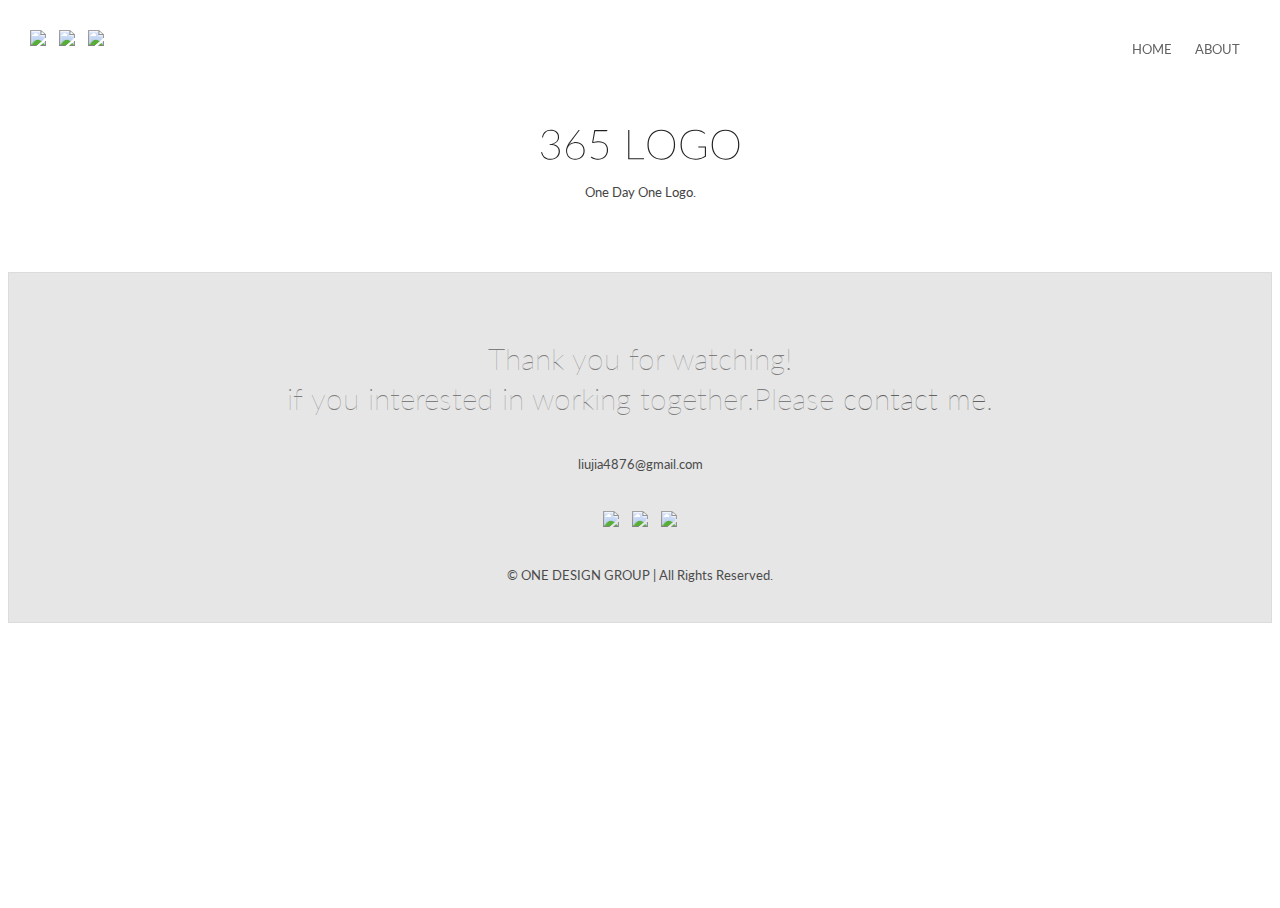
==== about.html @ 1ac310ff "up" ====
<!DOCTYPE html>
<html>
<head>
<meta charset="utf-8" />
<meta name="viewport" content="width=device-width,initial-scale=1">

<title>365 | LOGO</title>

<link rel="icon" type="image/png" href="images/favicon.png">

<!-- css start -->
<link rel="stylesheet" href="css/reset.css" type="text/css" media="all" />
<link rel="stylesheet" href="css/style.css" type="text/css" media="all" />
<link href="https://fonts.googleapis.com/css?family=Lato:100,300,400,700" rel="stylesheet">
<link href="https://fonts.googleapis.com/css?family=Open+Sans|Roboto" rel="stylesheet">
<!-- css end -->


<!-- javascript start -->
<script type="text/javascript" src="http://ajax.googleapis.com/ajax/libs/jquery/1.9.1/jquery.min.js"></script>
<!-- javascript end -->
</head>


<body>
	<header>
		<!-- <div class="navbarlogo"><a href="https://onedesigngroup.github.io"><img src="images/onedesignlogo.svg"></a></div> -->
		<div class="navbarsns">
			<a href="https://www.facebook.com/profile.php?id=100004861325904&fref=ts"><img src="images/facebook.svg"></a>
			<a href="https://www.instagram.com/imjanuary/"><img src="images/instagram.svg"></a>
			<a href="https://www.behance.net/imjanuary"><img src="images/behance.svg"></a>
		</div>
		<ul>
			<a href="index.html"><li>HOME</li></a>
			<a href="about.html"><li>ABOUT</li></a>
		</ul>
	</header>
	<a href="#home"><div id="pagetop"><img src="images/pagetop_icon.png"></div></a>
	<div id="home">
		<img src="images/logo.svg">
		<p>One Day One Logo.</p>
	</div>

	<div>

	</div>

	<footer>
		<h2>Thank you for watching!<br>if you interested in working together.Please <a href="mailto:liujia4876@gmail.com">contact me</a>.</h2>
		<a href="mailto:liujia4876@gmail.com"><p>liujia4876@gmail.com</p></a>
		<div class="">
			<a href="https://www.facebook.com/profile.php?id=100004861325904&fref=ts"><img src="images/facebook.svg"></a>
			<a href="https://www.instagram.com/imjanuary/"><img src="images/instagram.svg"></a>
			<a href="https://www.behance.net/imjanuary"><img src="images/behance.svg"></a>
		</div>
		<a href="http://onedesigngroup.github.io"><p>© ONE DESIGN GROUP | All Rights Reserved.</p></a>
	</footer>


<script>
$(function(){
 
    // 「ページトップへ」の要素を隠す
    $('#pagetop').hide();
 
    // スクロールした場合
    $(window).scroll(function(){
        // スクロール位置が100を超えた場合
        if ($(this).scrollTop() > 100) {
            // 「ページトップへ」をフェードイン
            $('#pagetop').fadeIn();
        }
        // スクロール位置が100以下の場合
        else {
            // 「ページトップへ」をフェードアウト
            $('#pagetop').fadeOut();
        }
    });
 
    // 「ページトップへ」をクリックした場合
    $('#pagetop').click(function(){
        // ページトップにスクロール
        $('html,body').animate({
            scrollTop: 0
        }, 300);
        return false;
    });
 
});
</script>	

</body>
</html>
---- css/style.css ----
@charset "utf-8";
/* CSS Document */

* {
  -webkit-box-sizing: border-box;
     -moz-box-sizing: border-box;
          box-sizing: border-box;
}

a:link {
	text-decoration: none;
}
a:visited {
	text-decoration: none;
}
a:hover {
	text-decoration: none;
}
a:active {
	text-decoration: none;
}
a {
	color: rgba(98,98,98,1);	
	transition: opacity, 0.5s;
}

a:hover {
	opacity: 0.5;
}

img {
    max-width: 100%;
    height: auto;
    border: none;
}

div {
	display: block;
	text-align: center;
	margin: auto;	
}
html {
	height: 100%;
}

body {
	height: 100%;
	background: #fff;
	font-size: small;
	font-family: 'Lato', 'Open Sans', 'Roboto',sans-serif, Helvetica, Arial, "ヒラギノ角ゴ Pro W3", "Hiragino Kaku Gothic Pro", "メイリオ", "Meiryo", verdana, "Osaka", "ＭＳ Ｐゴシック", "MS PGothic";
	line-height: 100%;
}

/* basic style start*/
.clearfix {
  overflow: auto;
}

.left {
	float: left;
}

.right {
	float: right;
}

.inline {
	display: inline-block;
}

.block {
	display: block;
}


.mb20 {
	margin-bottom: 20px;
}


.mb30 {
	margin-bottom: 30px;
}

.mb50 {
	margin-bottom: 50px;
}

.mb100 {
	margin-bottom: 100px;
}


.mt20 {
	margin-top: 20px;
}


.mt30 {
	margin-top: 30px;
}

.mt50 {
	margin-top: 50px;
}

.mt100 {
	margin-top: 100px;
}

.mr0 {
  margin-right: 0px;
}

.ml0 {
  margin-left: 0px;
}

.pdg20 {
  padding:20px; 
}
/* basic style end*/

/*header section start*/
header {
	position: fixed;
	top: 0px;
	background-color: #fff;
	width: 100%;
	display: inline-block;
	height: 80px;
	z-index: 999;
}

header ul {
	position: fixed;
	right: 30px;
	padding-top: 30px;
}

header li {
	display: inline;
	padding: 10px;
}

header img {
	width: 20px;
	margin-right: 10px;
}

.navbarlogo {
	position: fixed;
	left: 30px;
	margin-top: 20px;
	width: 150px;

}

.navbarsns {
	position: fixed;
	left: 30px;
	margin-top: 30px;
}

@media screen and ( max-width:479px )
{

	header {
		position: fixed;
		top: 0px;
		background-color: #fff;
		width: 100%;
		display: inline-block;
		height: 100px;
		z-index: 999;
	}

	header ul {
		position: fixed;
		right: 10px;
		padding-top: 45px;
	}

	header li {
		display: inline;
		padding: 10px;
	}

	header img {
		width: 30px;
		margin-right: 20px;
	}

	.navbarlogo {
		position: fixed;
		left: 20px;
		margin-top: 35px;
		width: 140px;
	}

	.navbarsns {
	position: fixed;
	left: 30px;
	margin-top: 35px;
}
}
/*header section end*/

/*footer section start*/
footer {
	background-color: #E6E6E6;
	border-style: solid;
	border-width: 1px;
	border-color: #DCDCDC;
	text-align: center;
	width: 100%;
	padding-top: 40px;
}

footer img {
	width: 24px;
	margin: 0px 5px;
}


footer p {
	margin: 40px 0px;
	color: #4C4C4C;
}
footer h2 {
	font-size: 30px;
	font-weight: 100;
	line-height: 40px;
	color: #7F7F7F;
}

@media screen and ( max-width:479px )
{
	footer img {
		width: 36px;
		margin: 0px 10px;
	}
	
	footer p {
		margin: 50px 0px;
		color: #4C4C4C;
	}

	footer h2 {
		padding: 0px 10px; 
		font-size: 40px;
		font-weight: 300;
		line-height: 50px;
		color: #7F7F7F;
	}
}
/*footer section end*/


/*body section start*/
#home {
	text-align: center;
	width: 100%;
	padding-top: 120px;
	padding-bottom: 50px;
}

#home img {
	max-width: 200px; 
}


#home p {
	padding: 10px;
	color: #444444;
}

#content {
	text-align: center;
	display: inline-block;
	width: 100%;
	margin-top: 40px; 
}

#content div {
	width: 100%;
	height: 400px;
	padding-top: 100px;
}

#content img {
	max-width: 200px;
}

#content p {
	padding-top: 20px;
	color: #ffffff;
}

#pagetop {
    position: fixed;
    bottom: 20px;
    right: 20px;
    background-color: #ffffff;
    padding: 15px;
    height: 50px;
    width: 50px;
    border-radius: 100px;
    opacity: 0.5;    
}

/*Mobile*/

@media screen and ( max-width:479px )
{   
	#home {
		text-align: center;
		padding-top: 160px;
		padding-bottom: 60px;
	}
	#home img {
		max-width: 200px; 
	}

	#home div {
		padding: 10px;
		color: #444444;
	}

	#content {
		text-align: center;
		display: inline-block;
		width: 100%;
		margin-top: 30px; 
	}
	#content div {
		text-align: center;
		width: 100%;
		height: 370px;
		padding-top: 80px;
	}

	#content img {
		text-align: center;
		max-width: 220px;
	}

	#content p {
		padding-top: 10px;
		color: #ffffff;
	}
｝
/*body section end*/


/* end */
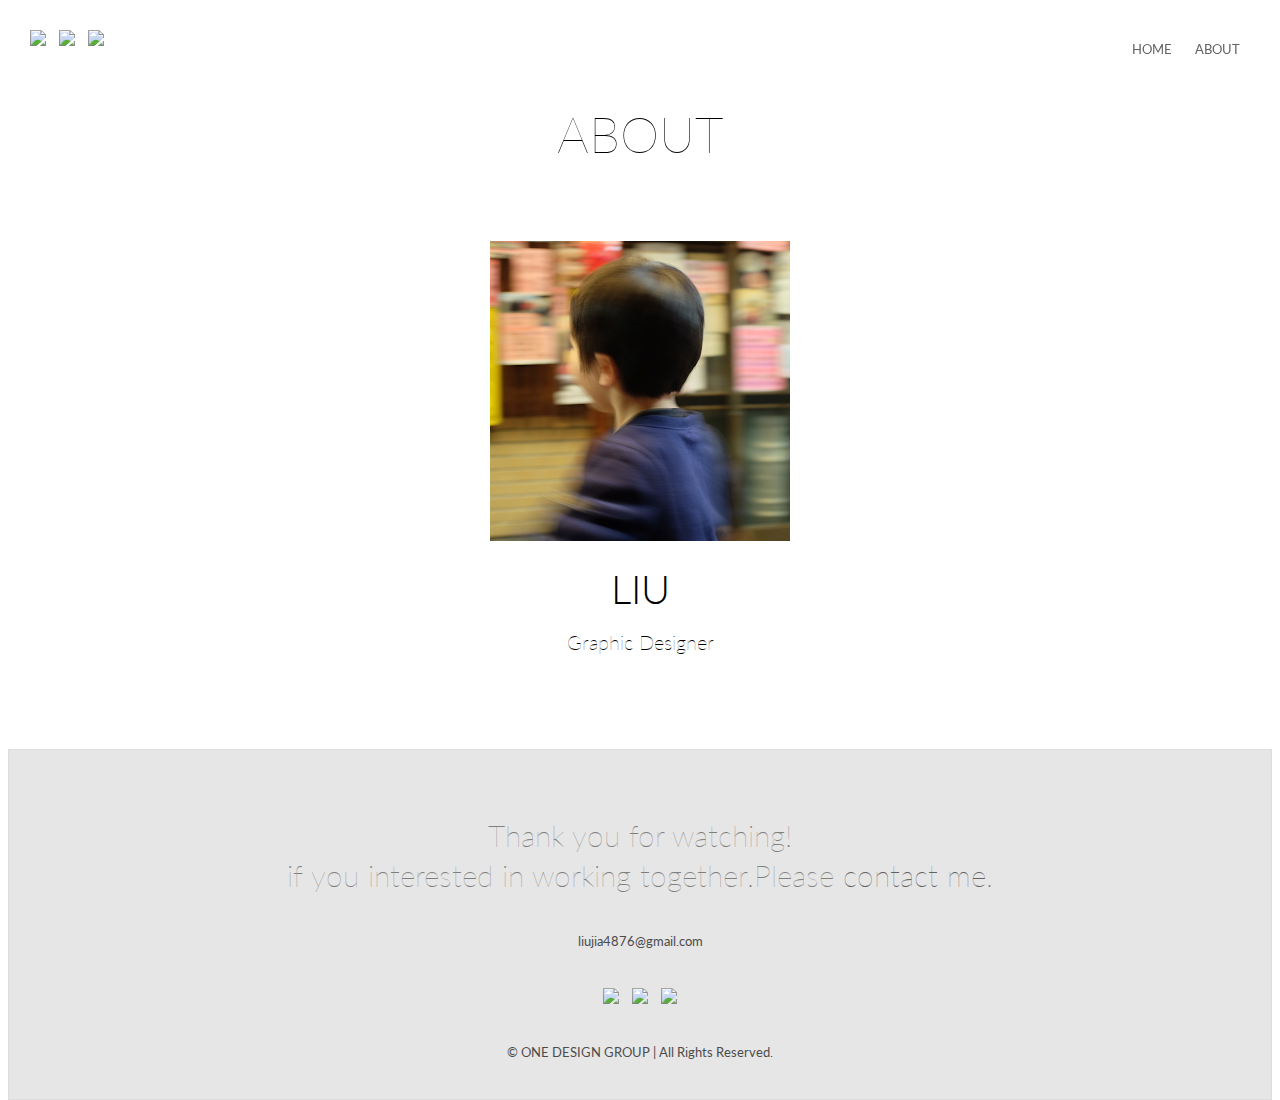
==== commit 1a9ab193: "update" ====
--- a/about.html
+++ b/about.html
@@ -36,13 +36,13 @@
 		</ul>
 	</header>
 	<a href="#home"><div id="pagetop"><img src="images/pagetop_icon.png"></div></a>
-	<div id="home">
-		<img src="images/logo.svg">
-		<p>One Day One Logo.</p>
+	<div id="about">
+		ABOUT
 	</div>
 
-	<div>
-
+	<div id="profile">
+		<img src="images/liu.jpg">
+		<h2>LIU</h2><p>Graphic Designer</p>
 	</div>
 
 	<footer>
--- a/css/style.css
+++ b/css/style.css
@@ -302,12 +302,39 @@
     bottom: 20px;
     right: 20px;
     background-color: #ffffff;
-    padding: 15px;
-    height: 50px;
-    width: 50px;
+    padding: 10px;
+    height: 40px;
+    width: 40px;
     border-radius: 100px;
-    opacity: 0.5;    
-}
+    opacity: 0.8;    
+}
+
+#about {
+	font-size: 50px;
+	font-weight: 100;
+	padding-top: 120px;
+}
+
+#profile {
+	margin: 100px auto;
+}
+
+#profile img {
+	max-width: 300px;
+}
+
+#profile h2 {
+	font-size: 40px;
+	font-weight: 300;
+	margin: 40px auto;
+}
+
+#profile p {
+	font-size: 20px;
+	font-weight: 100;
+	margin: 40px auto;
+}
+
 
 /*Mobile*/
 
@@ -349,6 +376,33 @@
 		padding-top: 10px;
 		color: #ffffff;
 	}
+
+	#about {
+	font-size: 50px;
+	font-weight: 100;
+	padding-top: 160px;
+	}
+
+	#profile {
+		margin: 100px auto;
+	}
+
+	#profile img {
+		max-width: 340px;
+	}
+
+	#profile h2 {
+		font-size: 40px;
+		font-weight: 300;
+		margin: 40px auto;
+	}
+
+	#profile p {
+		font-size: 20px;
+		font-weight: 100;
+		margin: 40px auto;
+	}
+
 ｝
 /*body section end*/
 
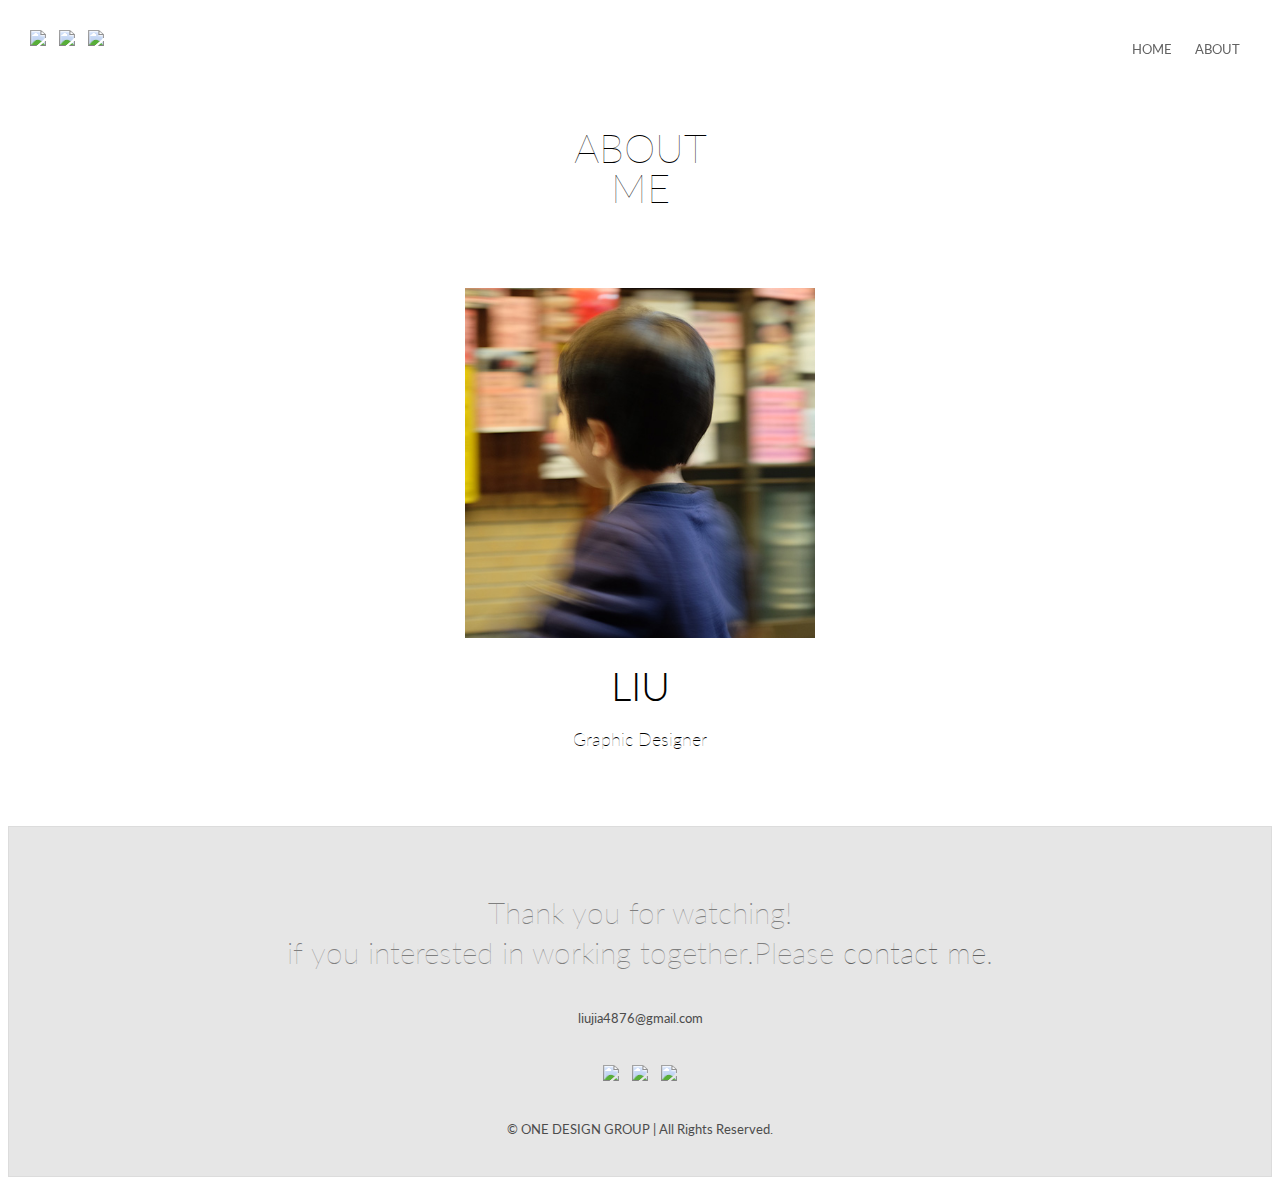
==== commit d62ffffa: "up" ====
--- a/about.html
+++ b/about.html
@@ -17,7 +17,7 @@
 
 
 <!-- javascript start -->
-<script type="text/javascript" src="http://ajax.googleapis.com/ajax/libs/jquery/1.9.1/jquery.min.js"></script>
+<script type="text/javascript" src="js/jquery-1.8.3.min.js"></script>
 <!-- javascript end -->
 </head>
 
@@ -37,7 +37,7 @@
 	</header>
 	<a href="#home"><div id="pagetop"><img src="images/pagetop_icon.png"></div></a>
 	<div id="about">
-		ABOUT
+		ABOUT<br>ME
 	</div>
 
 	<div id="profile">
@@ -66,14 +66,14 @@
     // スクロールした場合
     $(window).scroll(function(){
         // スクロール位置が100を超えた場合
-        if ($(this).scrollTop() > 100) {
+        if ($(this).scrollTop() > 600) {
             // 「ページトップへ」をフェードイン
-            $('#pagetop').fadeIn();
+            $('#pagetop').fadeIn(1000);
         }
         // スクロール位置が100以下の場合
         else {
             // 「ページトップへ」をフェードアウト
-            $('#pagetop').fadeOut();
+            $('#pagetop').fadeOut(1000);
         }
     });
  
--- a/css/style.css
+++ b/css/style.css
@@ -301,26 +301,25 @@
     position: fixed;
     bottom: 20px;
     right: 20px;
-    background-color: #ffffff;
-    padding: 10px;
     height: 40px;
     width: 40px;
     border-radius: 100px;
-    opacity: 0.8;    
+    opacity: 0.9;    
 }
 
 #about {
-	font-size: 50px;
+	font-size: 40px;
 	font-weight: 100;
 	padding-top: 120px;
+	line-height: 40px;
 }
 
 #profile {
-	margin: 100px auto;
+	margin: 80px auto;
 }
 
 #profile img {
-	max-width: 300px;
+	max-width: 350px;
 }
 
 #profile h2 {
@@ -330,7 +329,7 @@
 }
 
 #profile p {
-	font-size: 20px;
+	font-size: 18px;
 	font-weight: 100;
 	margin: 40px auto;
 }
@@ -378,30 +377,42 @@
 	}
 
 	#about {
-	font-size: 50px;
+	font-size: 40px;
 	font-weight: 100;
 	padding-top: 160px;
+	line-height: 40px;
 	}
 
 	#profile {
-		margin: 100px auto;
+		margin: 80px auto;
 	}
 
 	#profile img {
-		max-width: 340px;
+		max-width: 350px;
 	}
 
 	#profile h2 {
-		font-size: 40px;
+		font-size: 50px;
 		font-weight: 300;
 		margin: 40px auto;
 	}
 
 	#profile p {
 		font-size: 20px;
-		font-weight: 100;
+		font-weight: 300;
 		margin: 40px auto;
 	}
+
+	#pagetop {
+    position: fixed;
+    bottom: 10px;
+    right: 10px;
+    height: 40px;
+    width: 40px;
+    border-radius: 100px;
+    opacity: 0.9;    
+}
+
 
 ｝
 /*body section end*/
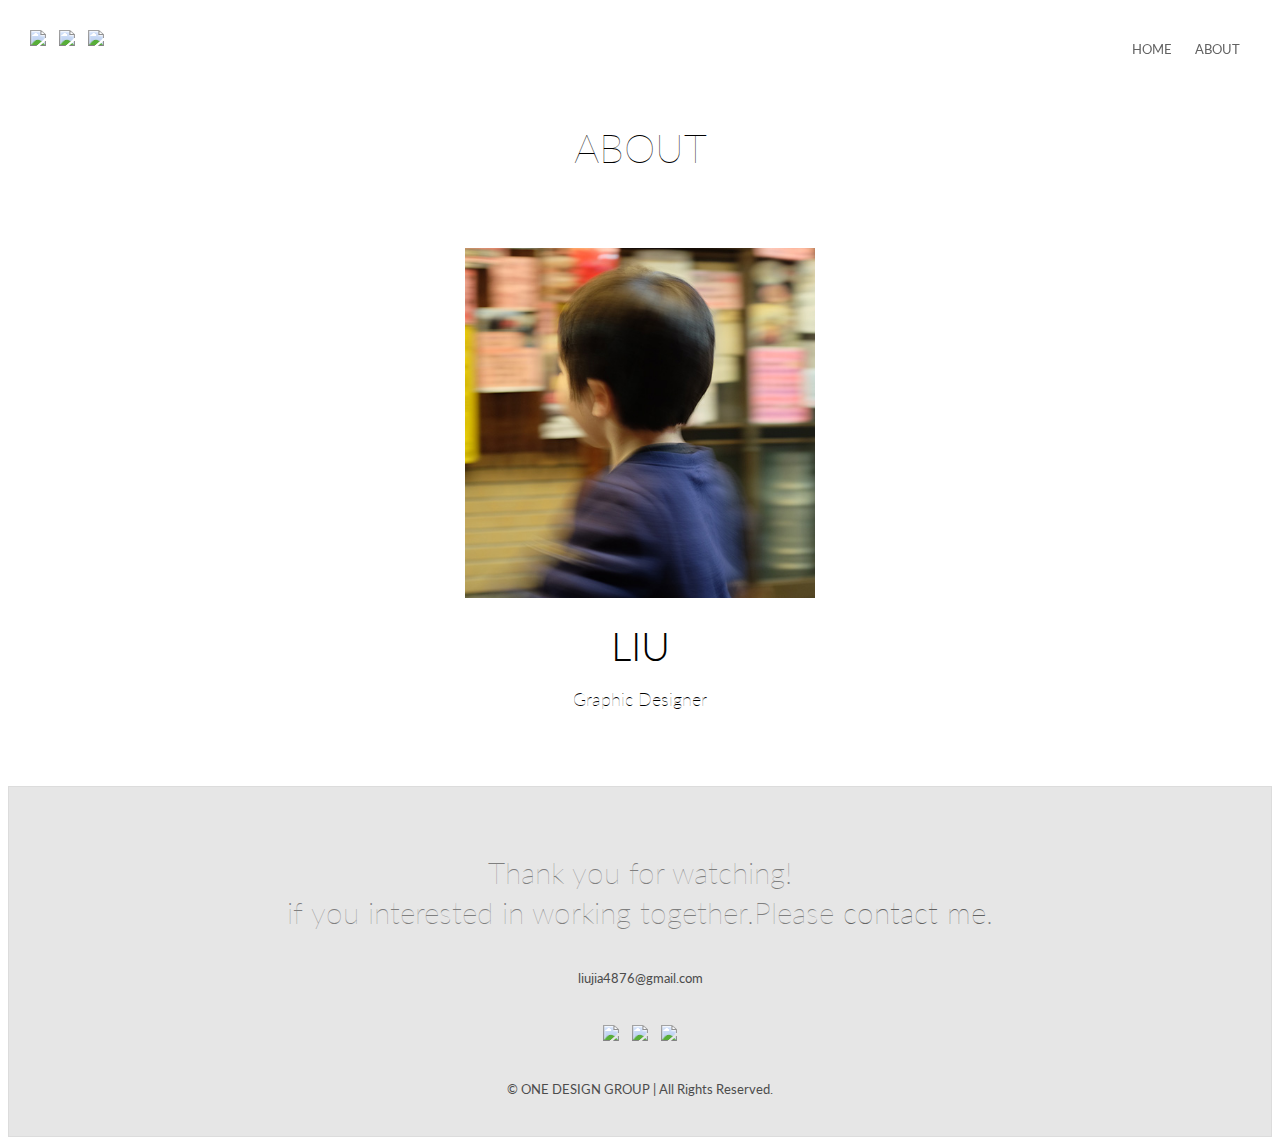
==== commit 57b3ec5d: "up" ====
--- a/about.html
+++ b/about.html
@@ -4,21 +4,18 @@
 <meta charset="utf-8" />
 <meta name="viewport" content="width=device-width,initial-scale=1">
 
-<title>365 | LOGO</title>
+<title>365 LOGO | Visual Diary</title>
 
-<link rel="icon" type="image/png" href="images/favicon.png">
+<link rel="icon" type="image/png" href="images/favicon.png"></head>  <!--favicon-->
 
-<!-- css start -->
 <link rel="stylesheet" href="css/reset.css" type="text/css" media="all" />
 <link rel="stylesheet" href="css/style.css" type="text/css" media="all" />
 <link href="https://fonts.googleapis.com/css?family=Lato:100,300,400,700" rel="stylesheet">
 <link href="https://fonts.googleapis.com/css?family=Open+Sans|Roboto" rel="stylesheet">
-<!-- css end -->
 
+<script type="text/javascript" src="js/jquery-1.8.3.min.js"></script>
+<script type="text/javascript" src="js/jquery.easing.1.3.js"></script>
 
-<!-- javascript start -->
-<script type="text/javascript" src="js/jquery-1.8.3.min.js"></script>
-<!-- javascript end -->
 </head>
 
 
@@ -37,7 +34,7 @@
 	</header>
 	<a href="#home"><div id="pagetop"><img src="images/pagetop_icon.png"></div></a>
 	<div id="about">
-		ABOUT<br>ME
+		ABOUT
 	</div>
 
 	<div id="profile">
@@ -58,11 +55,9 @@
 
 
 <script>
-$(function(){
- 
-    // 「ページトップへ」の要素を隠す
+$(function(){ //pagetop
+     // 「ページトップへ」の要素を隠す
     $('#pagetop').hide();
- 
     // スクロールした場合
     $(window).scroll(function(){
         // スクロール位置が100を超えた場合
@@ -76,18 +71,31 @@
             $('#pagetop').fadeOut(1000);
         }
     });
- 
     // 「ページトップへ」をクリックした場合
     $('#pagetop').click(function(){
         // ページトップにスクロール
-        $('html,body').animate({
-            scrollTop: 0
-        }, 300);
+        $('html,body').animate({scrollTop: 0}, 1000,'easeOutCubic');
         return false;
     });
- 
+});
+
+$(function(){ //position scroll
+   // #で始まるアンカーをクリックした場合に処理
+   $('a[href^=#]').click(function() {
+      // スクロールの速度
+      var speed = 500; // ミリ秒
+      // アンカーの値取得
+      var href= $(this).attr("href");
+      // 移動先を取得
+      var target = $(href == "#" || href == "" ? 'html' : href);
+      // 移動先を数値で取得
+      var position = target.offset().top;
+      // スムーススクロール
+      $('body,html').animate({scrollTop:position}, 1000, 'easeOutCubic');
+      return false;
+   });
 });
 </script>	
 
 </body>
-</html>+</html>
